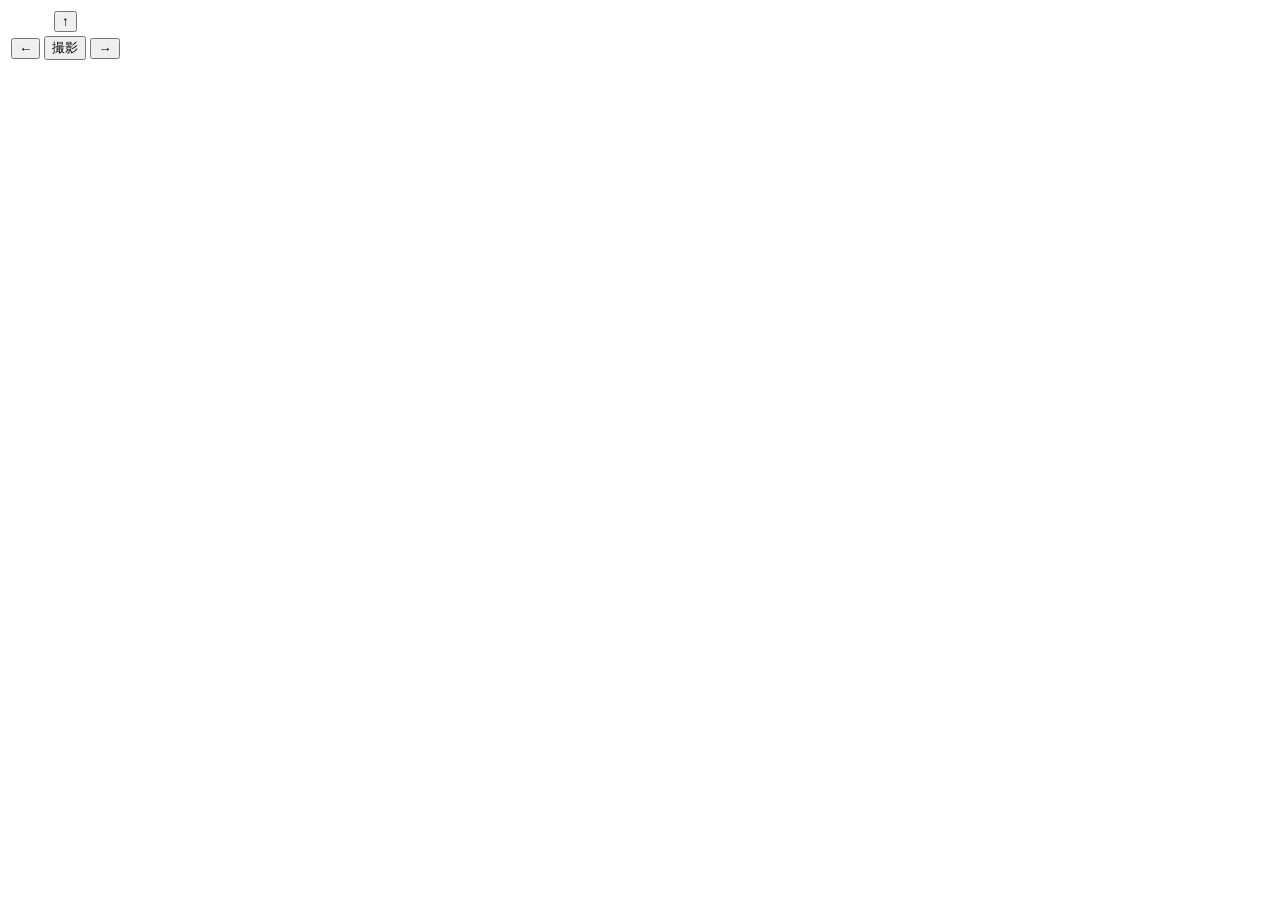
==== 201602/web/index.html @ 24dc7e88 "Add scripts and files for CGI" ====
<!DOCTYPE html>
<html>
<head>
    <meta charset="UTF-8" />
    <title>Raspberry Pi Mouseカメラ</title>
    <script src="main.js"></script>
</head>
<body>
    <table style="text-align:center">
        <tr>
            <td></td>
            <td><button type="button" onclick="op('up')">↑</button></td>
            <td></td>
        </tr>
        <tr>
            <td><button type="button" onclick="op('left')">←</button></td>
            <td><button type="button" onclick="op('photo')">撮影</button></td>
            <td><button type="button" onclick="op('right')">→</button></td>
        </tr>
    </table>
    <div id="img">
    </div>
</body>
</html>
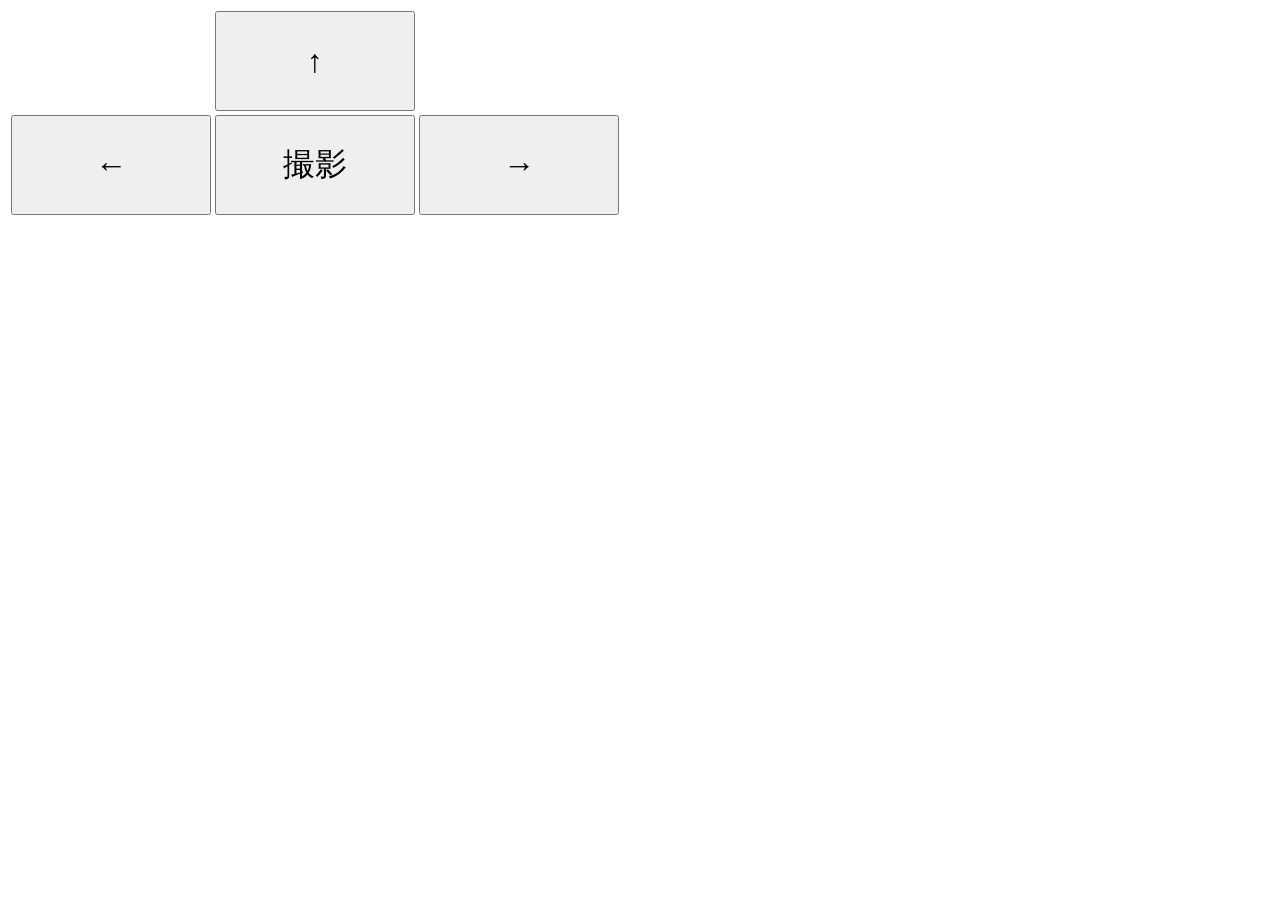
==== commit 4a212a46: "Complete codes for 201602" ====
--- a/201602/web/index.html
+++ b/201602/web/index.html
@@ -4,12 +4,13 @@
     <meta charset="UTF-8" />
     <title>Raspberry Pi Mouseカメラ</title>
     <script src="main.js"></script>
+    <link rel="stylesheet" href="default.css" />
 </head>
 <body>
     <table style="text-align:center">
         <tr>
             <td></td>
-            <td><button type="button" onclick="op('up')">↑</button></td>
+            <td><button type="button" onclick="op('fw')">↑</button></td>
             <td></td>
         </tr>
         <tr>
--- a/201602/web/default.css
+++ b/201602/web/default.css
@@ -0,0 +1,5 @@
+button {
+	width: 200px;
+	height: 100px;
+	font-size: 32px;
+}
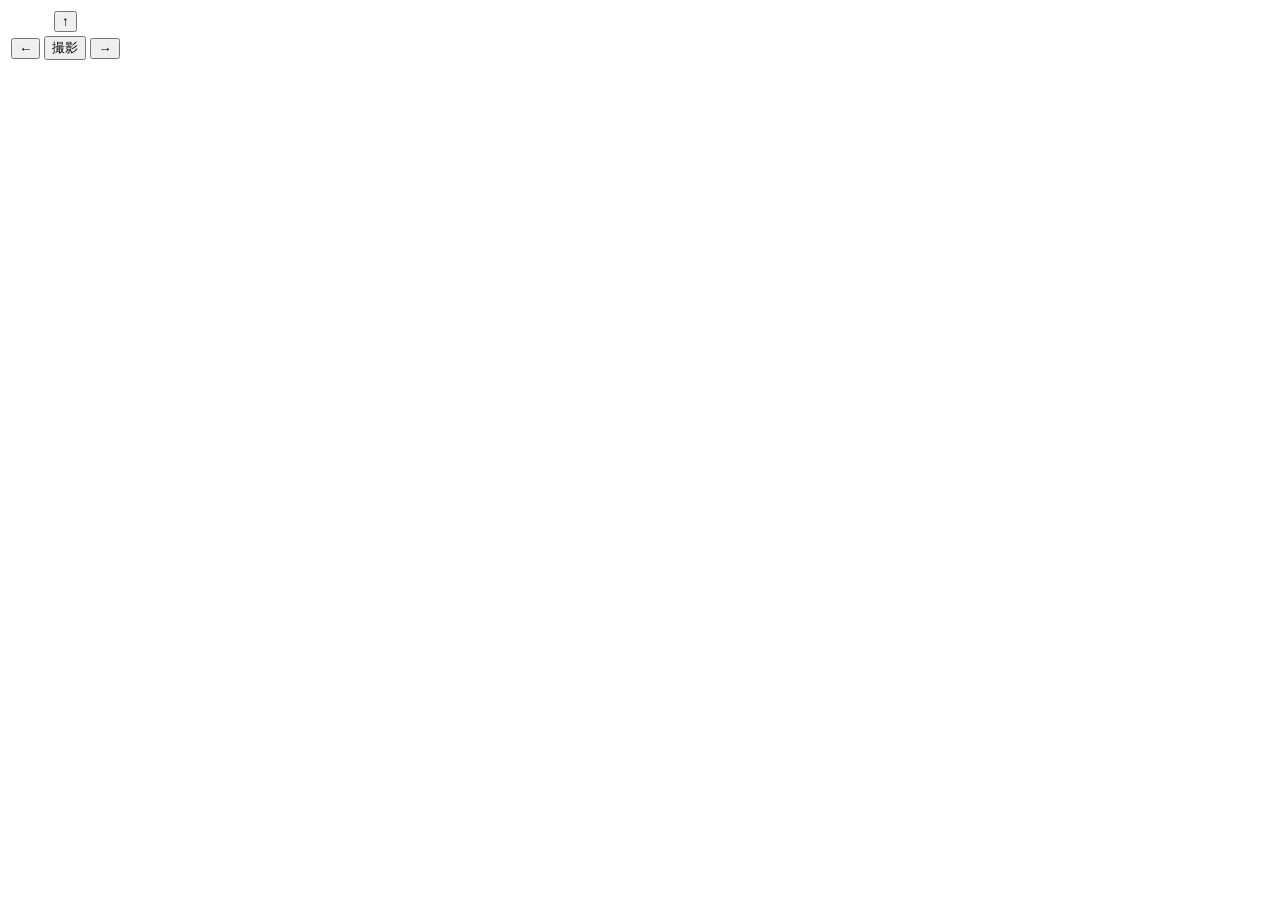
==== commit ad90f8fb: "Add files for 201602" ====
--- a/201602/web/index.html
+++ b/201602/web/index.html
@@ -4,13 +4,12 @@
     <meta charset="UTF-8" />
     <title>Raspberry Pi Mouseカメラ</title>
     <script src="main.js"></script>
-    <link rel="stylesheet" href="default.css" />
 </head>
 <body>
     <table style="text-align:center">
         <tr>
             <td></td>
-            <td><button type="button" onclick="op('fw')">↑</button></td>
+            <td><button type="button" onclick="op('up')">↑</button></td>
             <td></td>
         </tr>
         <tr>
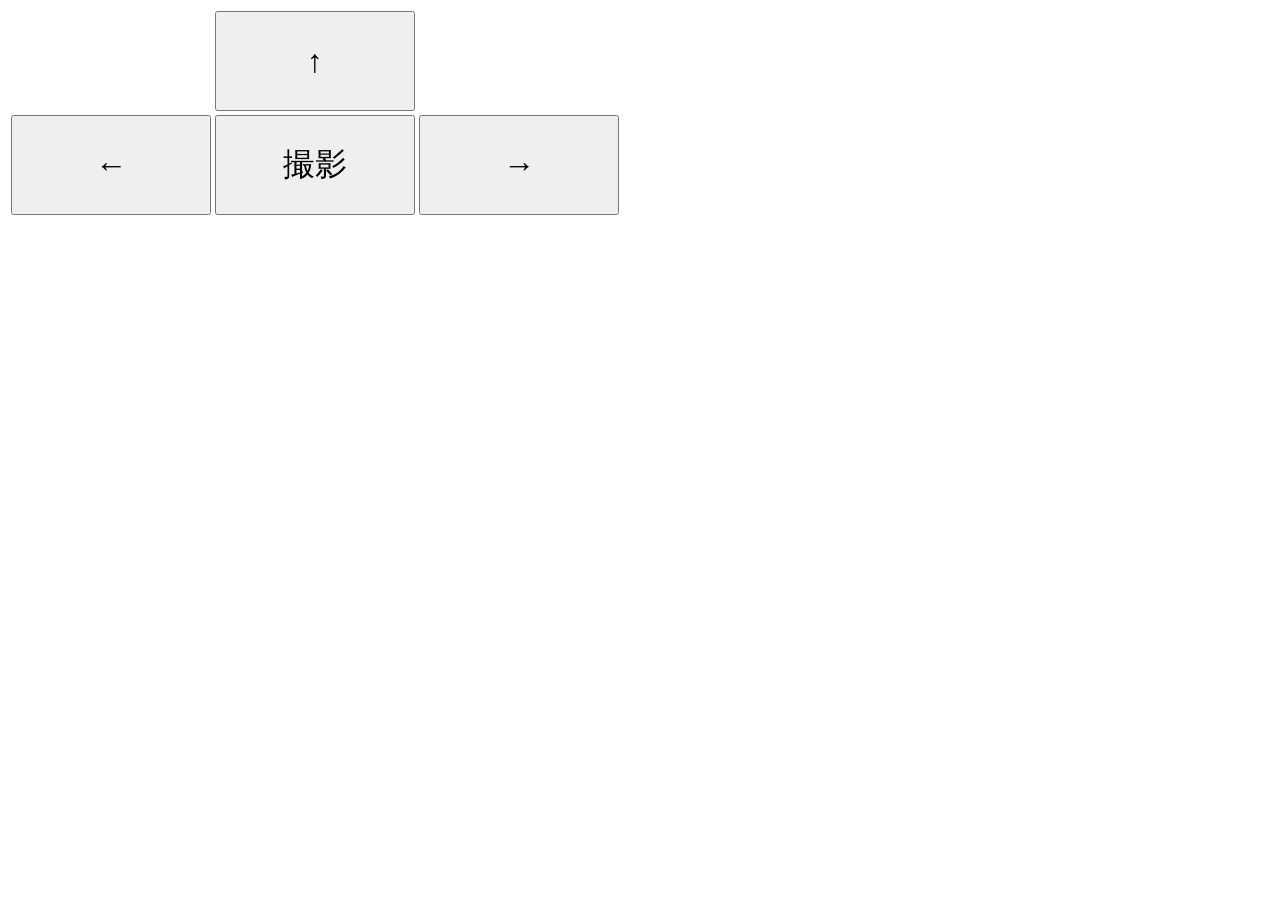
==== commit 41cd451a: "Resolve a conflict" ====
--- a/201602/web/index.html
+++ b/201602/web/index.html
@@ -4,12 +4,13 @@
     <meta charset="UTF-8" />
     <title>Raspberry Pi Mouseカメラ</title>
     <script src="main.js"></script>
+    <link rel="stylesheet" href="default.css" />
 </head>
 <body>
     <table style="text-align:center">
         <tr>
             <td></td>
-            <td><button type="button" onclick="op('up')">↑</button></td>
+            <td><button type="button" onclick="op('fw')">↑</button></td>
             <td></td>
         </tr>
         <tr>
--- a/201602/web/default.css
+++ b/201602/web/default.css
@@ -0,0 +1,5 @@
+button {
+	width: 200px;
+	height: 100px;
+	font-size: 32px;
+}
